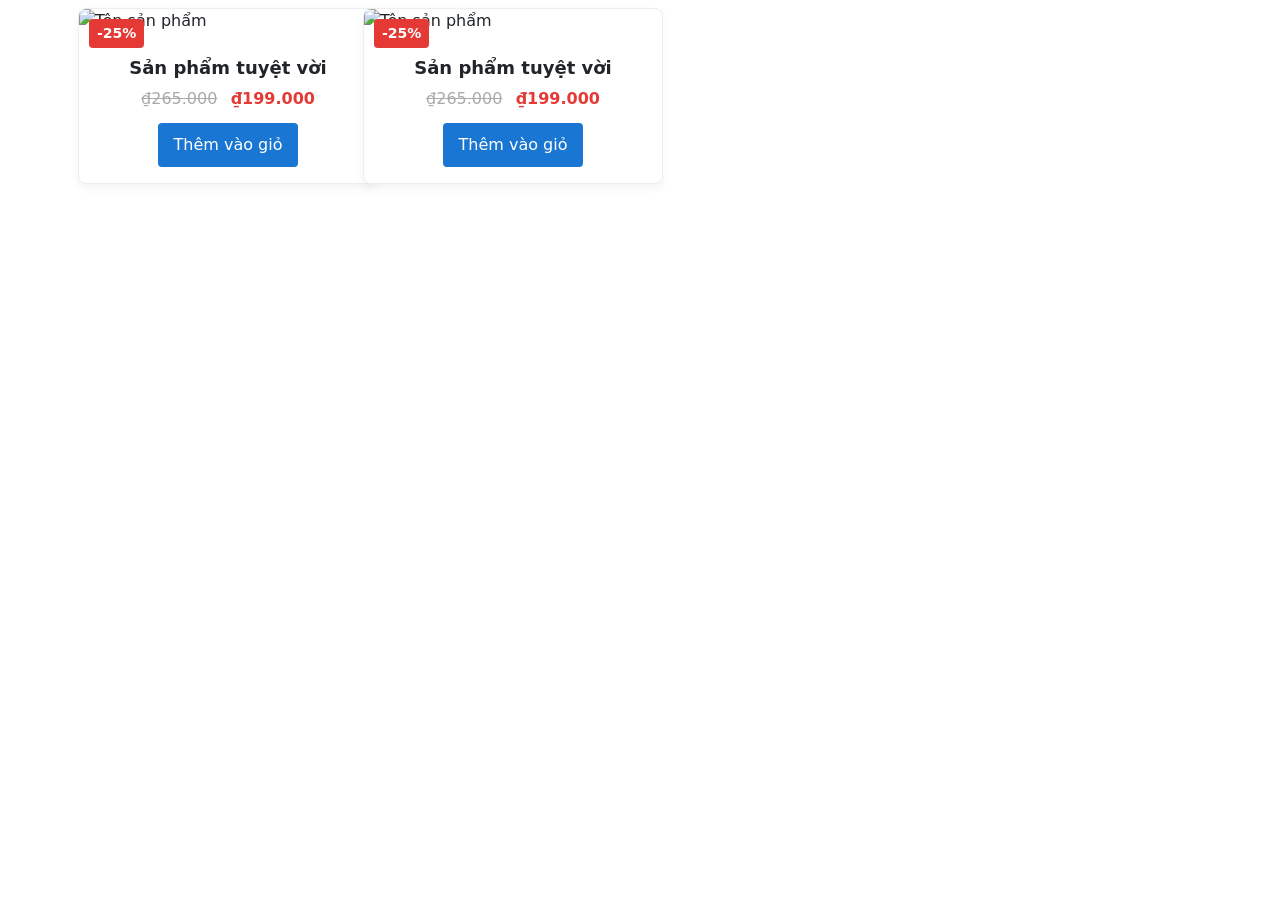
==== index.html @ 51003573 "f" ====
<!DOCTYPE html>
<html lang="en">
  <head>
    <meta charset="UTF-8" />
    <meta name="viewport" content="width=device-width, initial-scale=1.0" />
    <link rel="stylesheet" href="./reset.css" />
    <link rel="stylesheet" href="./styles.css" />
    <link
      href="https://cdn.jsdelivr.net/npm/bootstrap@5.0.2/dist/css/bootstrap.min.css"
      rel="stylesheet"
      integrity="sha384-EVSTQN3/azprG1Anm3QDgpJLIm9Nao0Yz1ztcQTwFspd3yD65VohhpuuCOmLASjC"
      crossorigin="anonymous"
    />
    <title>f8-zoom-day-29</title>
  </head>
  <body>
    <div class="container-sm container-md container-xl container">
      <div class="products">
        <div class="product-list">
          <div class="row row-cols-1 row-cols-sm-2 row-cols-md-3 row-cols-xl-4">
            <div class="col p-2">
              <div class="product-item">
                <div class="product-img">
                  <img
                    class="img"
                    src="https://cdn.dummyjson.com/product-images/beauty/essence-mascara-lash-princess/1.webp"
                    alt="Tên sản phẩm"
                  />
                  <span class="discount-badge">-25%</span>
                </div>
                <div class="product-info">
                  <h3 class="product-title">Sản phẩm tuyệt vời</h3>
                  <p class="product-price">
                    <span class="original-price">₫265.000</span>
                    ₫199.000
                  </p>
                  <button class="add-to-cart">Thêm vào giỏ</button>
                </div>
              </div>
            </div>
            <div class="col p-2">
              <div class="product-item">
                <div class="product-img">
                  <img
                    class="img"
                    src="https://cdn.dummyjson.com/product-images/beauty/essence-mascara-lash-princess/1.webp"
                    alt="Tên sản phẩm"
                  />
                  <span class="discount-badge">-25%</span>
                </div>
                <div class="product-info">
                  <h3 class="product-title">Sản phẩm tuyệt vời</h3>
                  <p class="product-price">
                    <span class="original-price">₫265.000</span>
                    ₫199.000
                  </p>
                  <button class="add-to-cart">Thêm vào giỏ</button>
                </div>
              </div>
            </div>
          </div>
        </div>
      </div>
    </div>
    <script src="./main.js"></script>
  </body>
</html>
---- styles.css ----
.product-item {
  width: 300px;
  background: #fff;
  border: 1px solid #eee;
  border-radius: 8px;
  overflow: hidden;
  box-shadow: 0 4px 10px rgba(0, 0, 0, 0.05);
  transition: transform 0.3s ease;
}

.product-item:hover {
  transform: translateY(-5px);
}

.product-img img {
  width: 100%;
  height: auto;
  display: block;
}

.product-info {
  padding: 16px;
  text-align: center;
}

.product-title {
  font-size: 18px;
  font-weight: 600;
  margin: 8px 0;
}

.product-price {
  color: #e53935;
  font-weight: bold;
  font-size: 16px;
  margin-bottom: 12px;
}

.add-to-cart {
  background-color: #1976d2;
  color: white;
  border: none;
  padding: 10px 16px;
  border-radius: 4px;
  cursor: pointer;
  font-weight: 500;
  transition: background-color 0.3s ease;
}

.add-to-cart:hover {
  background-color: #0d47a1;
}

.discount-badge {
  position: absolute;
  top: 10px;
  left: 10px;
  background-color: #e53935;
  color: white;
  font-weight: bold;
  font-size: 14px;
  padding: 4px 8px;
  border-radius: 4px;
  z-index: 1;
}

.product-img {
  position: relative; /* để .discount-badge định vị theo */
}
.product-img img {
  width: 100% !important;
  object-fit: cover;
}
.product-price {
  color: #e53935;
  font-weight: bold;
  font-size: 16px;
  margin-bottom: 12px;
}

.original-price {
  color: #aaa;
  text-decoration: line-through;
  margin-right: 8px;
  font-weight: normal;
}
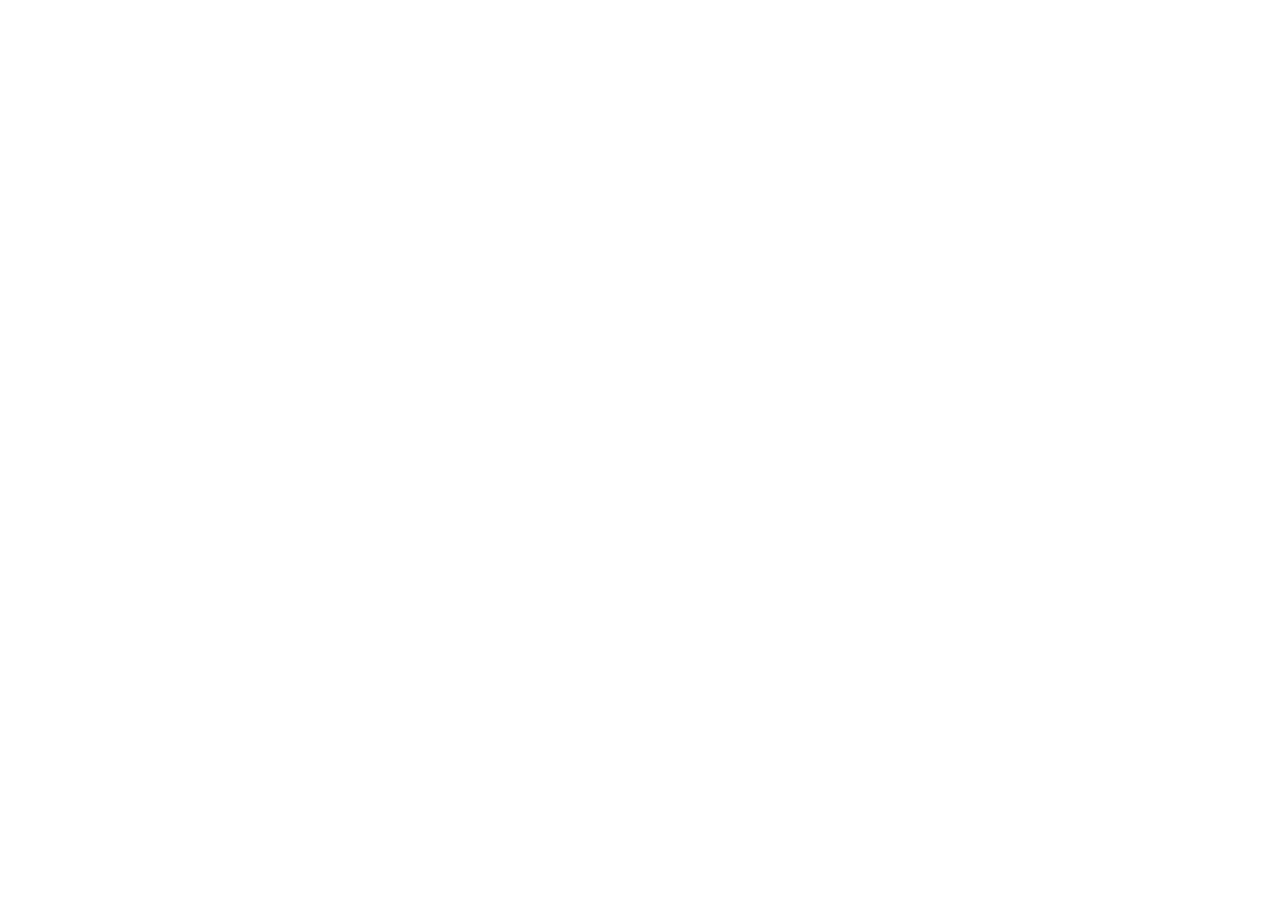
==== commit e0d9e7c3: "complete product.html" ====
--- a/index.html
+++ b/index.html
@@ -1,67 +1,29 @@
 <!DOCTYPE html>
 <html lang="en">
-  <head>
-    <meta charset="UTF-8" />
-    <meta name="viewport" content="width=device-width, initial-scale=1.0" />
-    <link rel="stylesheet" href="./reset.css" />
-    <link rel="stylesheet" href="./styles.css" />
-    <link
-      href="https://cdn.jsdelivr.net/npm/bootstrap@5.0.2/dist/css/bootstrap.min.css"
-      rel="stylesheet"
-      integrity="sha384-EVSTQN3/azprG1Anm3QDgpJLIm9Nao0Yz1ztcQTwFspd3yD65VohhpuuCOmLASjC"
-      crossorigin="anonymous"
-    />
-    <title>f8-zoom-day-29</title>
-  </head>
-  <body>
-    <div class="container-sm container-md container-xl container">
-      <div class="products">
-        <div class="product-list">
-          <div class="row row-cols-1 row-cols-sm-2 row-cols-md-3 row-cols-xl-4">
-            <div class="col p-2">
-              <div class="product-item">
-                <div class="product-img">
-                  <img
-                    class="img"
-                    src="https://cdn.dummyjson.com/product-images/beauty/essence-mascara-lash-princess/1.webp"
-                    alt="Tên sản phẩm"
-                  />
-                  <span class="discount-badge">-25%</span>
+    <head>
+        <meta charset="UTF-8" />
+        <meta name="viewport" content="width=device-width, initial-scale=1.0" />
+        <link rel="stylesheet" href="./reset.css" />
+        <link rel="stylesheet" href="./styles.css" />
+        <link
+            href="https://cdn.jsdelivr.net/npm/bootstrap@5.0.2/dist/css/bootstrap.min.css"
+            rel="stylesheet"
+            integrity="sha384-EVSTQN3/azprG1Anm3QDgpJLIm9Nao0Yz1ztcQTwFspd3yD65VohhpuuCOmLASjC"
+            crossorigin="anonymous"
+        />
+        <title>f8-zoom-day-29</title>
+    </head>
+    <body>
+        <div class="container-sm container-md container-xl container">
+            <div class="products">
+                <div class="product-list">
+                    <div
+                        class="row row-cols-1 row-cols-sm-2 row-cols-md-3 row-cols-xl-4 list-item"
+                    ></div>
                 </div>
-                <div class="product-info">
-                  <h3 class="product-title">Sản phẩm tuyệt vời</h3>
-                  <p class="product-price">
-                    <span class="original-price">₫265.000</span>
-                    ₫199.000
-                  </p>
-                  <button class="add-to-cart">Thêm vào giỏ</button>
-                </div>
-              </div>
             </div>
-            <div class="col p-2">
-              <div class="product-item">
-                <div class="product-img">
-                  <img
-                    class="img"
-                    src="https://cdn.dummyjson.com/product-images/beauty/essence-mascara-lash-princess/1.webp"
-                    alt="Tên sản phẩm"
-                  />
-                  <span class="discount-badge">-25%</span>
-                </div>
-                <div class="product-info">
-                  <h3 class="product-title">Sản phẩm tuyệt vời</h3>
-                  <p class="product-price">
-                    <span class="original-price">₫265.000</span>
-                    ₫199.000
-                  </p>
-                  <button class="add-to-cart">Thêm vào giỏ</button>
-                </div>
-              </div>
-            </div>
-          </div>
+            <div class="page"></div>
         </div>
-      </div>
-    </div>
-    <script src="./main.js"></script>
-  </body>
+        <script src="./main.js"></script>
+    </body>
 </html>
--- a/styles.css
+++ b/styles.css
@@ -1,86 +1,116 @@
 .product-item {
-  width: 300px;
-  background: #fff;
-  border: 1px solid #eee;
-  border-radius: 8px;
-  overflow: hidden;
-  box-shadow: 0 4px 10px rgba(0, 0, 0, 0.05);
-  transition: transform 0.3s ease;
+    width: 300px;
+    background: #fff;
+    border: 1px solid #eee;
+    border-radius: 8px;
+    overflow: hidden;
+    box-shadow: 0 4px 10px rgba(0, 0, 0, 0.05);
+    transition: transform 0.3s ease;
+    cursor: pointer;
 }
 
 .product-item:hover {
-  transform: translateY(-5px);
+    transform: translateY(-5px);
+    background: rgba(0, 0, 0, 0.05);
 }
 
 .product-img img {
-  width: 100%;
-  height: auto;
-  display: block;
+    width: 100%;
+    height: auto;
+    display: block;
 }
 
 .product-info {
-  padding: 16px;
-  text-align: center;
+    padding: 16px;
+    text-align: center;
 }
 
 .product-title {
-  font-size: 18px;
-  font-weight: 600;
-  margin: 8px 0;
+    font-size: 18px;
+    font-weight: 600;
+    margin: 8px 0;
 }
 
 .product-price {
-  color: #e53935;
-  font-weight: bold;
-  font-size: 16px;
-  margin-bottom: 12px;
+    color: #e53935;
+    font-weight: bold;
+    font-size: 16px;
+    margin-bottom: 12px;
 }
 
 .add-to-cart {
-  background-color: #1976d2;
-  color: white;
-  border: none;
-  padding: 10px 16px;
-  border-radius: 4px;
-  cursor: pointer;
-  font-weight: 500;
-  transition: background-color 0.3s ease;
+    background-color: #1976d2;
+    color: white;
+    border: none;
+    padding: 10px 16px;
+    border-radius: 4px;
+    cursor: pointer;
+    font-weight: 500;
+    transition: background-color 0.3s ease;
 }
 
 .add-to-cart:hover {
-  background-color: #0d47a1;
+    background-color: #0d47a1;
 }
 
 .discount-badge {
-  position: absolute;
-  top: 10px;
-  left: 10px;
-  background-color: #e53935;
-  color: white;
-  font-weight: bold;
-  font-size: 14px;
-  padding: 4px 8px;
-  border-radius: 4px;
-  z-index: 1;
+    position: absolute;
+    top: 10px;
+    left: 10px;
+    background-color: #e53935;
+    color: white;
+    font-weight: bold;
+    font-size: 14px;
+    padding: 4px 8px;
+    border-radius: 4px;
+    z-index: 1;
 }
 
 .product-img {
-  position: relative; /* để .discount-badge định vị theo */
+    position: relative; /* để .discount-badge định vị theo */
 }
 .product-img img {
-  width: 100% !important;
-  object-fit: cover;
+    width: 100% !important;
+    object-fit: cover;
 }
 .product-price {
-  color: #e53935;
-  font-weight: bold;
-  font-size: 16px;
-  margin-bottom: 12px;
+    color: #e53935;
+    font-weight: bold;
+    font-size: 16px;
+    margin-bottom: 12px;
 }
 
 .original-price {
-  color: #aaa;
-  text-decoration: line-through;
-  margin-right: 8px;
-  font-weight: normal;
+    color: #aaa;
+    text-decoration: line-through;
+    margin-right: 8px;
+    font-weight: normal;
 }
+.page {
+    display: flex;
+    gap: 1px;
+    margin-top: 30px;
+    margin-bottom: 20px;
+    width: 100%;
+    max-height: 30px;
+    align-items: center;
+    justify-content: center;
+}
+.page-num {
+    display: flex;
+    align-items: center;
+    justify-content: center;
+    height: 30px;
+    width: 30px;
+    background: #fff;
+    cursor: pointer;
+    border: 1px solid #ccc;
+    border-radius: 4px;
+    transition: all ease 0.6s;
+}
+.page-num.active {
+    background: #e53935;
+}
+.page-num:hover {
+    background: rgba(229, 57, 53, 0.5);
+}
